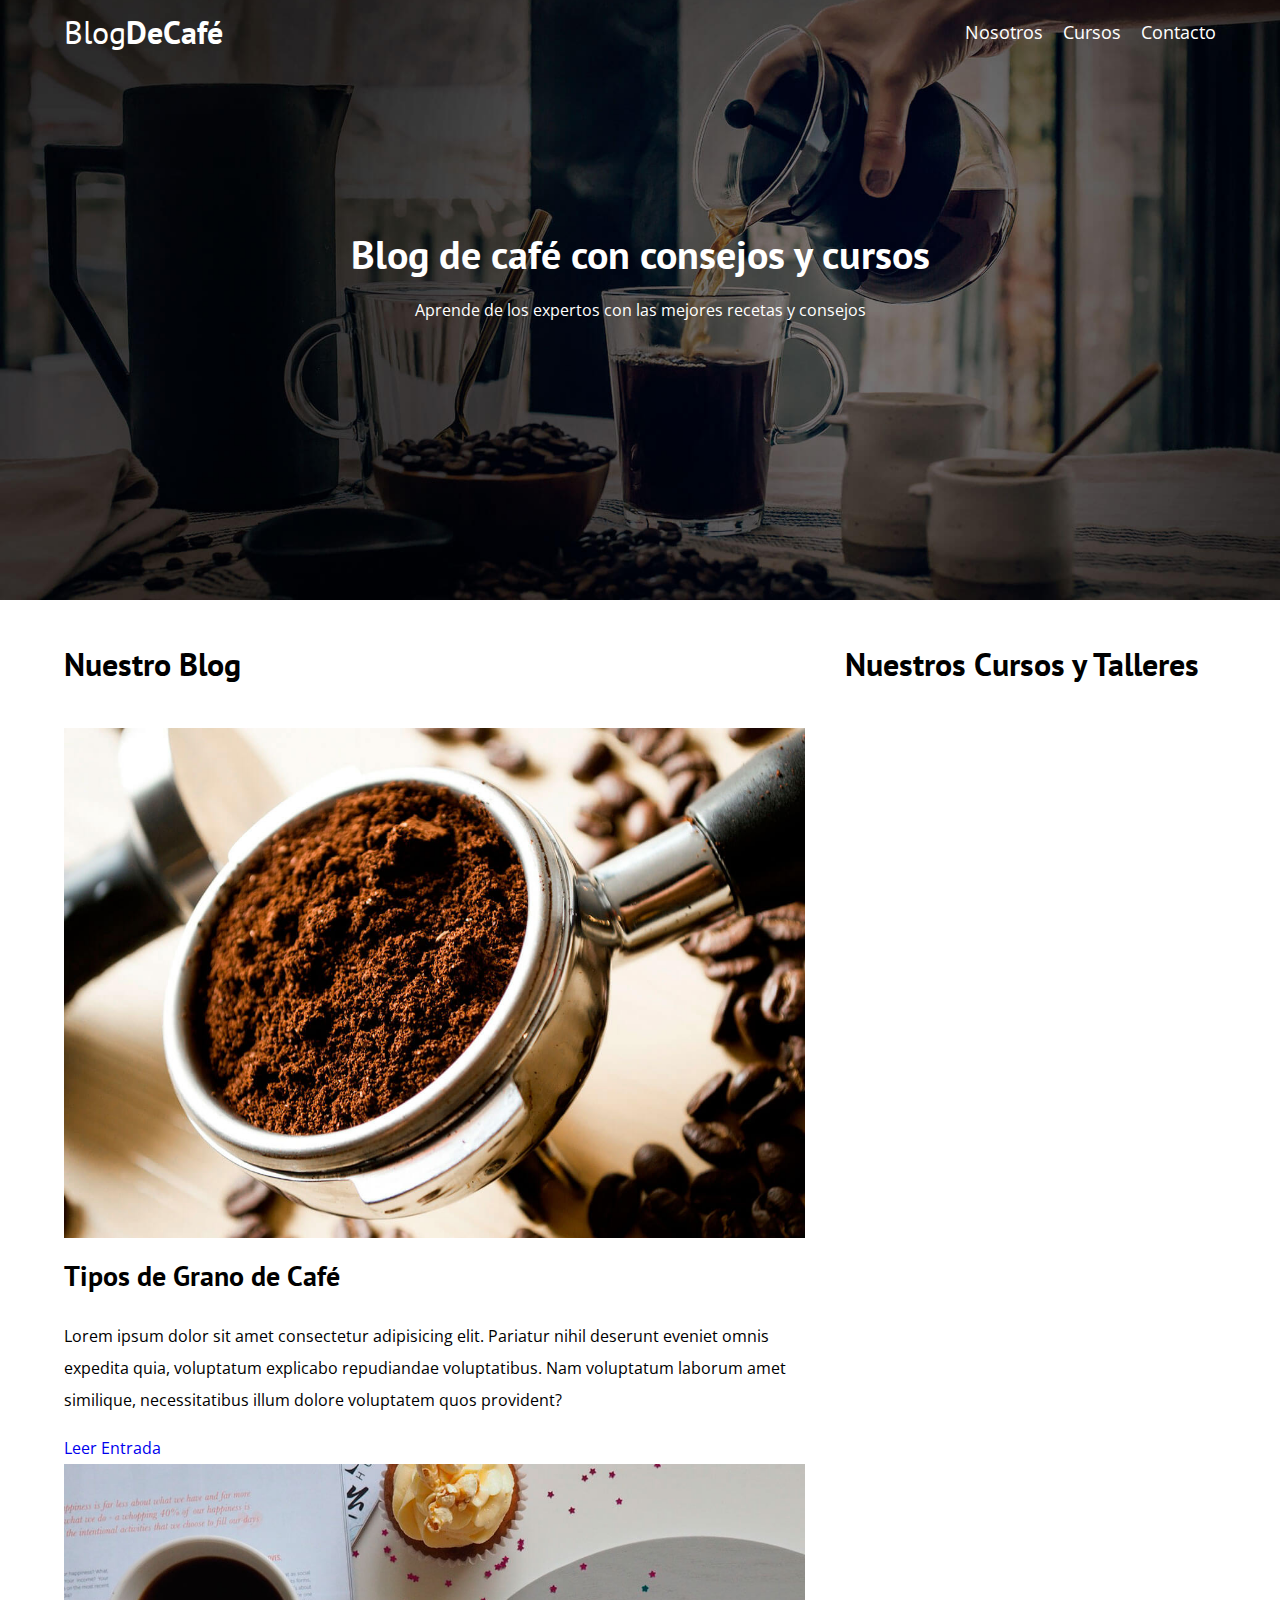
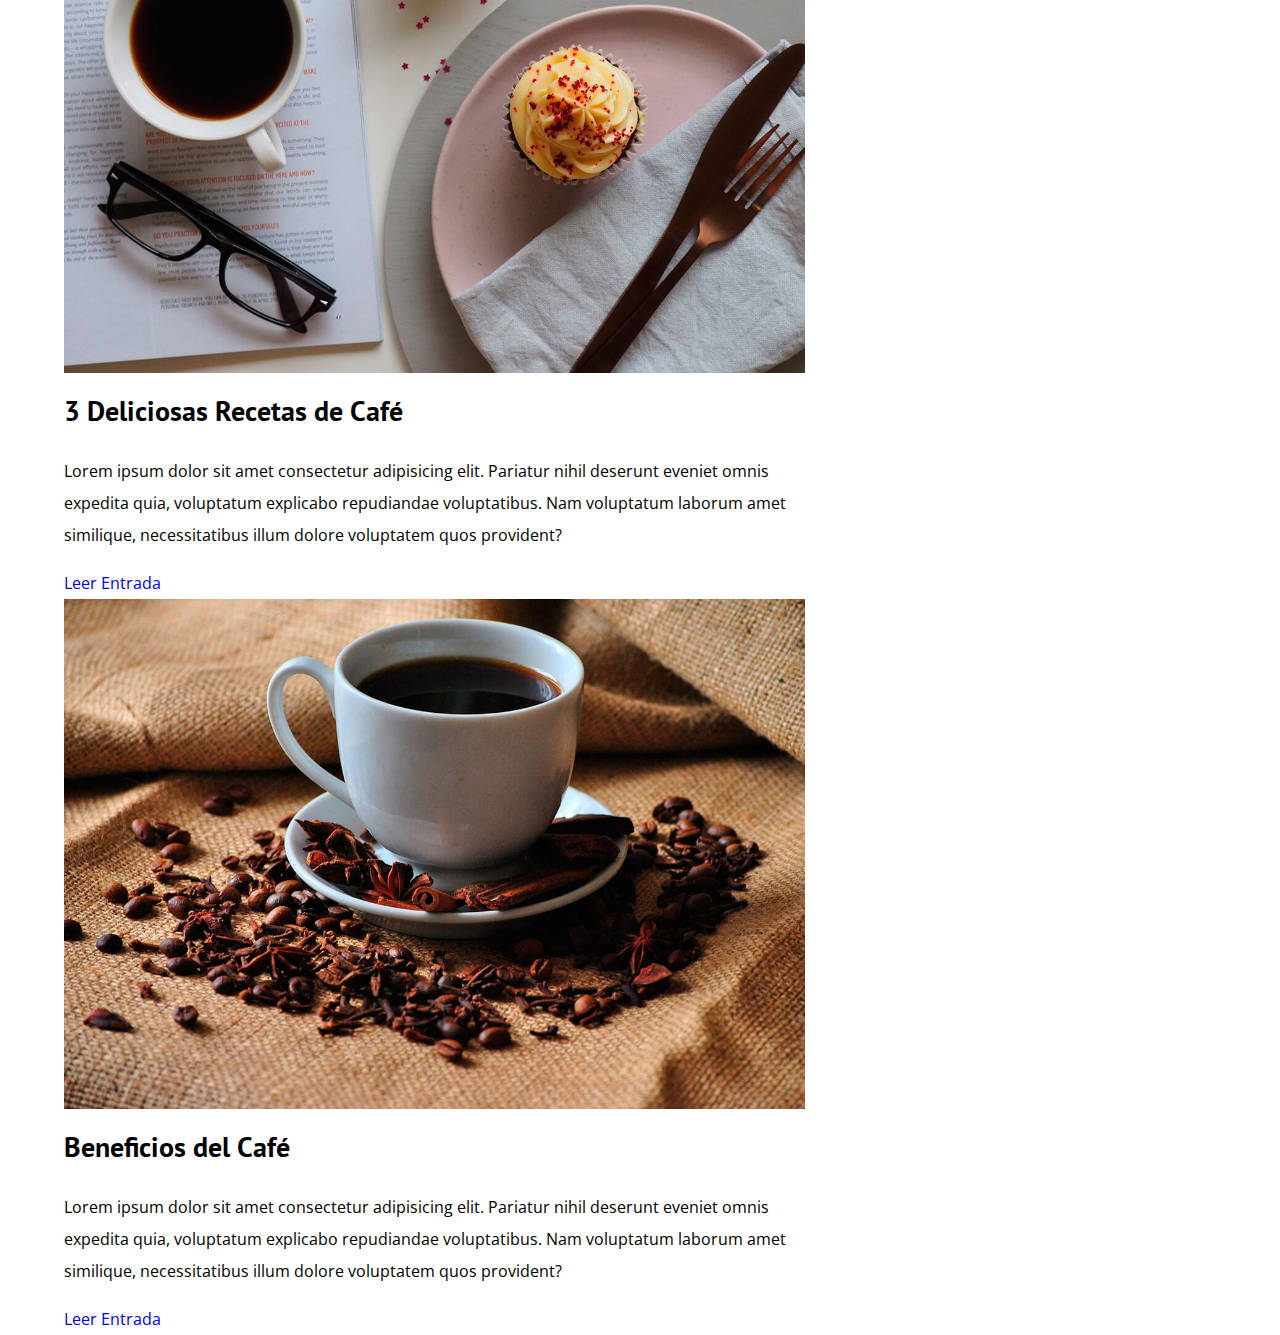
==== index.html @ dbc94410 "first commit" ====
<!DOCTYPE html>
<html lang="en">
<head>
    <meta charset="UTF-8">
    <meta http-equiv="X-UA-Compatible" content="IE=edge">
    <meta name="viewport" content="width=device-width, initial-scale=1.0">
    <title>It's Coffee Time!</title>
    <link rel="stylesheet" href="css/style.css">
    <link rel="preconnect" href="https://fonts.googleapis.com">
    <link rel="preconnect" href="https://fonts.gstatic.com" crossorigin>
    <link href="https://fonts.googleapis.com/css2?family=Open+Sans&family=PT+Sans:wght@400;700&display=swap" rel="stylesheet">
    <link rel="stylesheet" href="css/normalize.css">
</head>
<body>
    <header class="header">
        <div class="container">
            <div class="bar">
                <a href="index.html" class="logo">
                    <h1 class="logo__name no-margin center-text">Blog<span class="logo__bold">DeCafé</span></h1>
                </a>

                <nav class="navigation">
                    <a href="nosotros.html" class="navigation__link">Nosotros</a>
                    <a href="cursos.html" class="navigation__link">Cursos</a>
                    <a href="contacto.html" class="navigation__link">Contacto</a>
                </nav>
            </div>
        </div>
        <div class="header__text">
            <h2 class="no-margin">Blog de café con consejos y cursos</h2>
            <p class="no-margin">Aprende de los expertos con las mejores recetas y consejos</p>
        </div>
    </header>

    <div class="container main-content">
        <main class="blog">
            <h3>Nuestro Blog</h3>
            <article class="entry">
                <div class="entry__image">
                    <img src="./img/blog1.jpg" alt="image blog">
                </div>
                <div class="entry__content">
                    <h4 class="no-margin">Tipos de Grano de Café</h4>
                    <p>Lorem ipsum dolor sit amet consectetur adipisicing elit. Pariatur nihil deserunt eveniet omnis expedita quia, voluptatum explicabo repudiandae voluptatibus. Nam voluptatum laborum amet similique, necessitatibus illum dolore voluptatem quos provident?</p>
                    <a href="entrada.html" class="button primary--button">Leer Entrada</a>
                </div>
            </article>
            <article class="entry">
                <div class="entry__image">
                    <img src="./img/blog2.jpg" alt="image blog">
                </div>
                <div class="entry__content">
                    <h4 class="no-margin">3 Deliciosas Recetas de Café</h4>
                    <p>Lorem ipsum dolor sit amet consectetur adipisicing elit. Pariatur nihil deserunt eveniet omnis expedita quia, voluptatum explicabo repudiandae voluptatibus. Nam voluptatum laborum amet similique, necessitatibus illum dolore voluptatem quos provident?</p>
                    <a href="entrada.html" class="button primary--button">Leer Entrada</a>
                </div>
            </article>
            <article class="entry">
                <div class="entry__image">
                    <img src="./img/blog3.jpg" alt="image blog">
                </div>
                <div class="entry__content">
                    <h4 class="no-margin">Beneficios del Café</h4>
                    <p>Lorem ipsum dolor sit amet consectetur adipisicing elit. Pariatur nihil deserunt eveniet omnis expedita quia, voluptatum explicabo repudiandae voluptatibus. Nam voluptatum laborum amet similique, necessitatibus illum dolore voluptatem quos provident?</p>
                    <a href="entrada.html" class="button primary--button">Leer Entrada</a>
                </div>
            </article>
        </main>
        <aside class="sidebar">
            <h3>Nuestros Cursos y Talleres</h3>
        </aside>
    </div>
</body>
</html>
---- css/style.css ----
:root {
    --headingFont: 'PT Sans', sans-serif;
    --paragraphFont: 'Open Sans', sans-serif;
    
    --primary: #784D3C;
    --white: #FFFFFF;
    --black: #000000;
}

html {
    box-sizing: border-box;
    font-size: 62.5%; /* 1rem = 10px */
}

*, *:before, *:after {
    box-sizing: inherit;
}

body {
    font-family: var(--paragraphFont);
    font-size: 1.6rem;
    line-height: 2;
}

/* Globals */
.container {
    max-width: 120rem;
    width: 90%;
    margin: 0 auto;
}

a {
    text-decoration: none;
}

h1, h2, h3, h4 {
    font-family: var(--headingFont);
}

h1 {
    font-size: 4.8rem;
}

h2 {
    font-size: 4rem;
}

h3 {
    font-size: 3.2rem;
}

h4 {
    font-size: 2.8rem;
}

img {
    max-width: 100%;
}

/* Utilities */
.no-margin {
    margin: 0
}

.no-padding {
    padding: 0;
}

.center-text {
    text-align: center;
}

/* Header */
.header {
    background-image: url(../img/banner.jpg);
    height: 60rem;
    background-size: cover; /* Cover the container with the image */
    background-repeat: no-repeat; /* Don't repeat image */
    background-position: center center; /* Align x,y dimensions */
}

.header__text {
    text-align: center;
    color: var(--white);
    margin-top: 5rem;
}

@media (min-width: 768px) {
    .header__text {
        margin-top: 15rem;
    }
}

@media (min-width: 768px) {
    .bar {
        display: flex;
        justify-content: space-between;
        align-items: center;
    }
}

.logo {
    color: var(--white);
}

.logo__name {
    font-weight: 400;
}

.logo__bold {
    font-weight: 700;
}

@media (min-width: 768px) {
    .navigation {
        display: flex;
        gap: 2rem;
    }
}

.navigation__link {
    display: block;
    text-align: center;
    font-size: 1.8rem;
    color: var(--white);
}

/* Main content */
@media (min-width: 768px) {
    .main-content {
        display: grid;
        grid-template-columns: 2fr 1fr;
        column-gap: 4rem;
    }
}
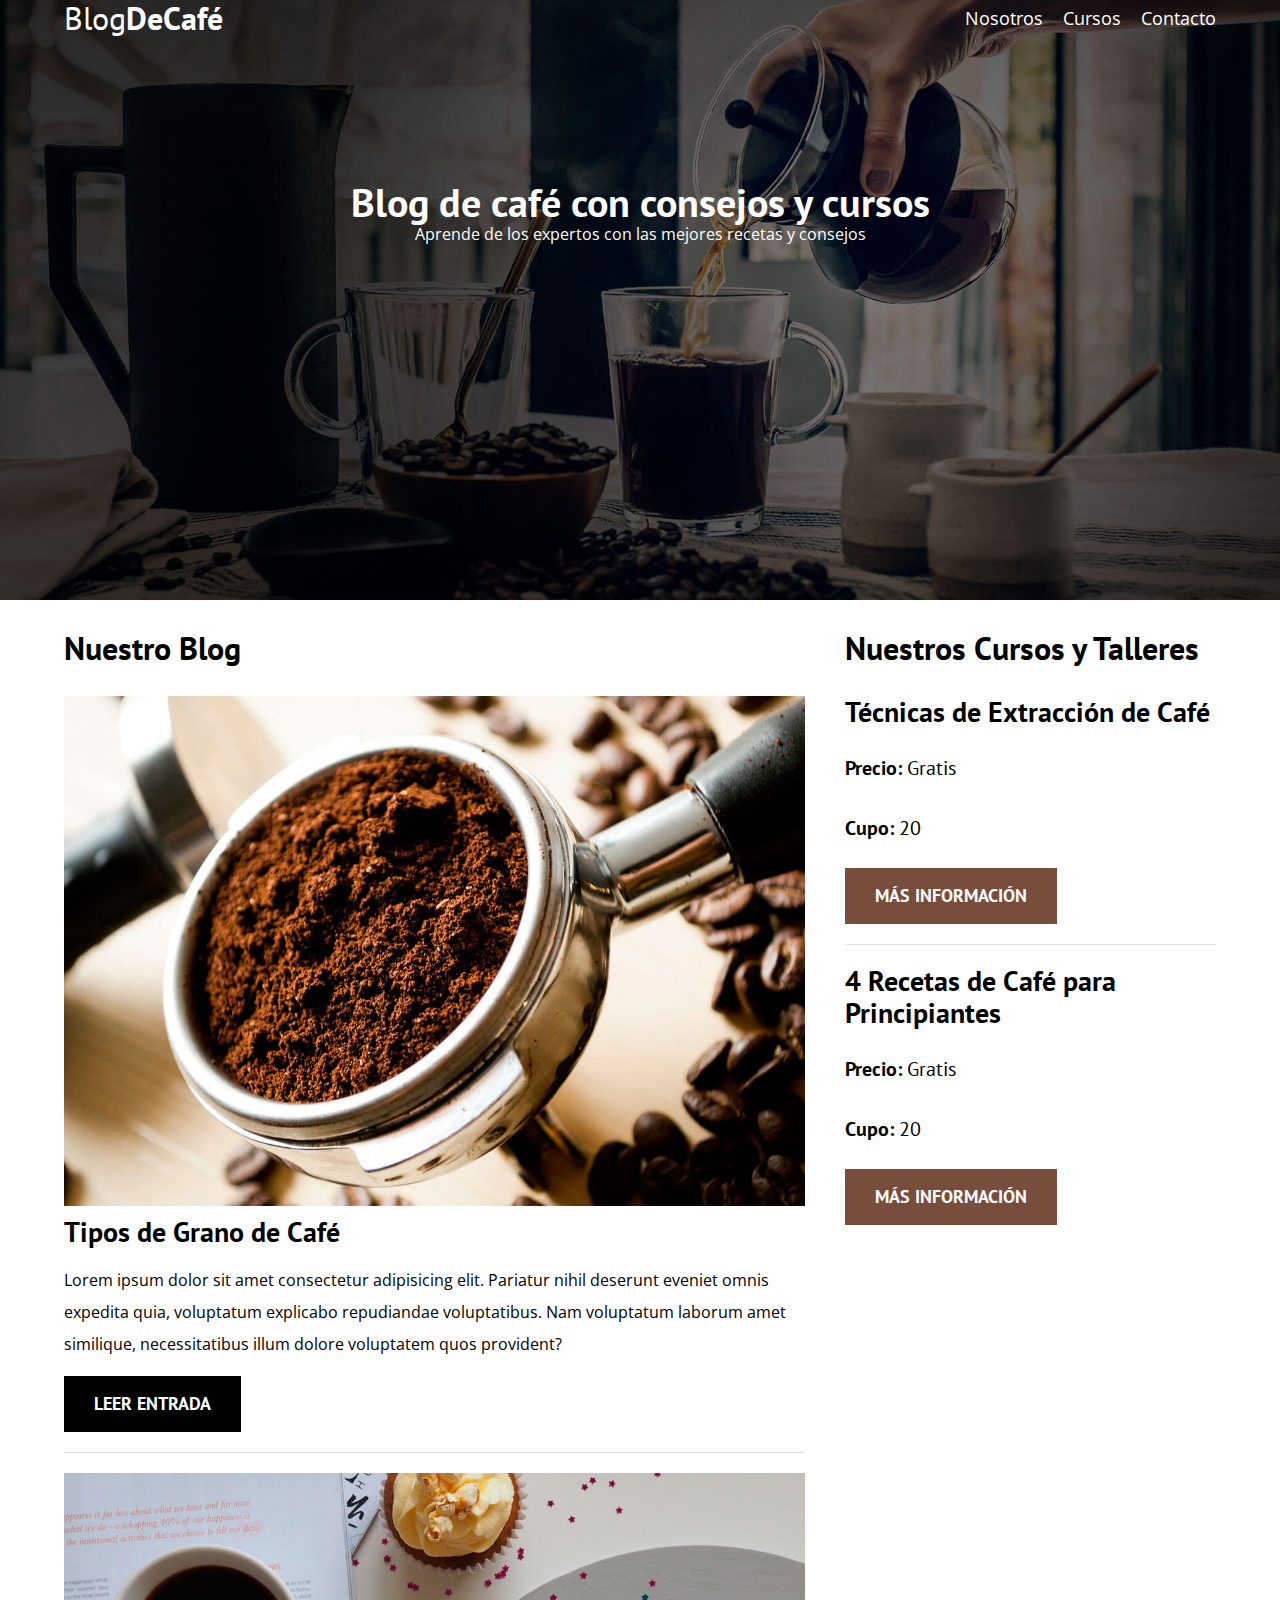
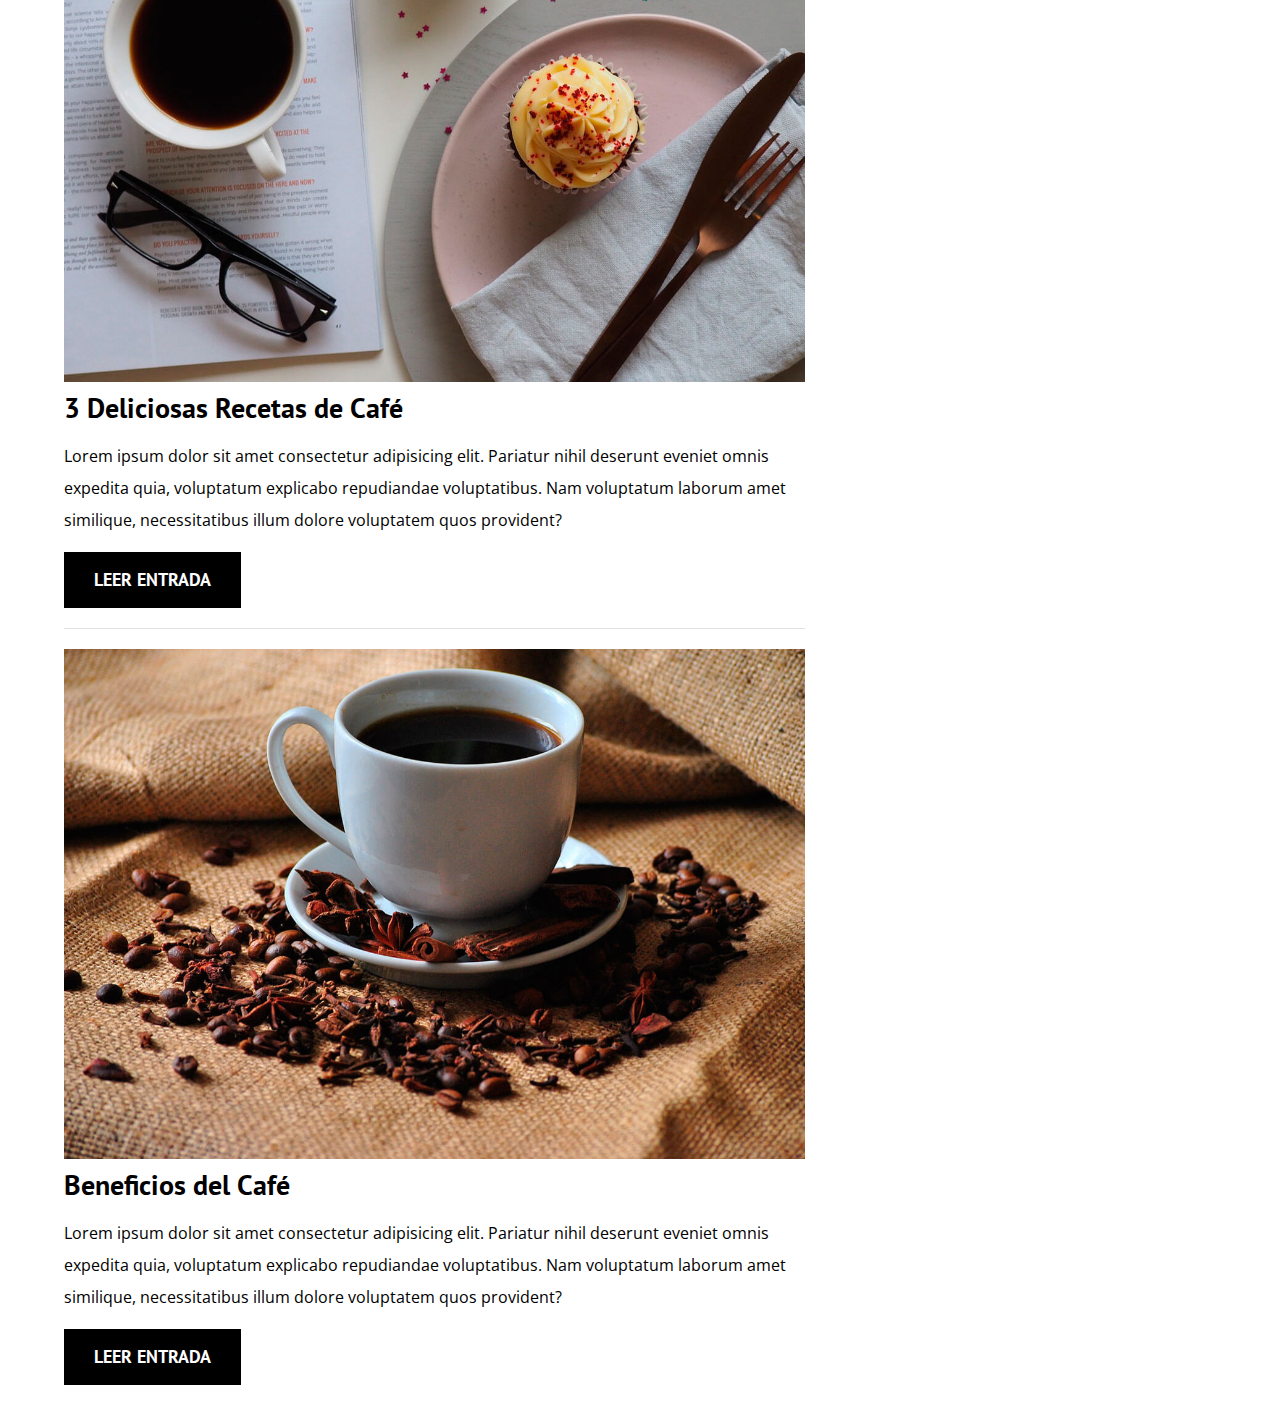
==== commit cfe31903: "Se agregó el sidebar" ====
--- a/index.html
+++ b/index.html
@@ -68,6 +68,21 @@
         </main>
         <aside class="sidebar">
             <h3>Nuestros Cursos y Talleres</h3>
+
+            <ul class="courses no-padding">
+                <li class="course-widget">
+                    <h4 class="no-margin">Técnicas de Extracción de Café</h4>
+                    <p class="course-widget__label">Precio: <span class="course-widget__info">Gratis</span></p>
+                    <p class="course-widget__label">Cupo: <span class="course-widget__info">20</span></p>
+                    <a href="entrada.html" class="button secondary--button">Más Información</a>
+                </li>
+                <li class="course-widget">
+                    <h4 class="no-margin">4 Recetas de Café para Principiantes</h4>
+                    <p class="course-widget__label">Precio: <span class="course-widget__info">Gratis</span></p>
+                    <p class="course-widget__label">Cupo: <span class="course-widget__info">20</span></p>
+                    <a href="entrada.html" class="button secondary--button">Más Información</a>
+                </li>
+            </ul>
         </aside>
     </div>
 </body>
--- a/css/style.css
+++ b/css/style.css
@@ -3,6 +3,7 @@
     --paragraphFont: 'Open Sans', sans-serif;
     
     --primary: #784D3C;
+    --gray: #e1e1e1;
     --white: #FFFFFF;
     --black: #000000;
 }
@@ -35,6 +36,7 @@
 
 h1, h2, h3, h4 {
     font-family: var(--headingFont);
+    line-height: 3.2rem;
 }
 
 h1 {
@@ -132,4 +134,68 @@
         grid-template-columns: 2fr 1fr;
         column-gap: 4rem;
     }
+}
+
+.entry {
+    border-bottom: 1px solid var(--gray);
+    margin-bottom: 2rem;
+}
+
+.entry:last-of-type {
+    border: none;
+    margin-bottom: 0;
+}
+
+.button {
+    display: block;
+    font-family: var(--headingFont);
+    color: var(--white);
+    text-align: center;
+    padding: 1rem 3rem;
+    font-size: 1.8rem;
+    text-transform: uppercase;
+    font-weight: 700;
+    margin-bottom: 2rem;
+}
+
+@media (min-width: 768px) {
+    .button {
+        display: inline-block;
+    }
+}
+
+.primary--button {
+    background-color: var(--black);
+}
+
+.secondary--button {
+    background-color: var(--primary);
+}
+
+.courses {
+    list-style: none;
+}
+
+.course-widget {
+    border-bottom: 1px solid var(--gray);
+    margin-bottom: 2rem;
+}
+
+.course-widget:last-of-type {
+    border: none;
+    margin-bottom: 0;
+}
+
+.course-widget__label {
+    font-family: var(--headingFont);
+    font-weight: bold;
+}
+
+.course-widget__info {
+    font-weight: normal;
+}
+
+.course-widget__label,
+.course-widget__info {
+    font-size: 2rem;
 }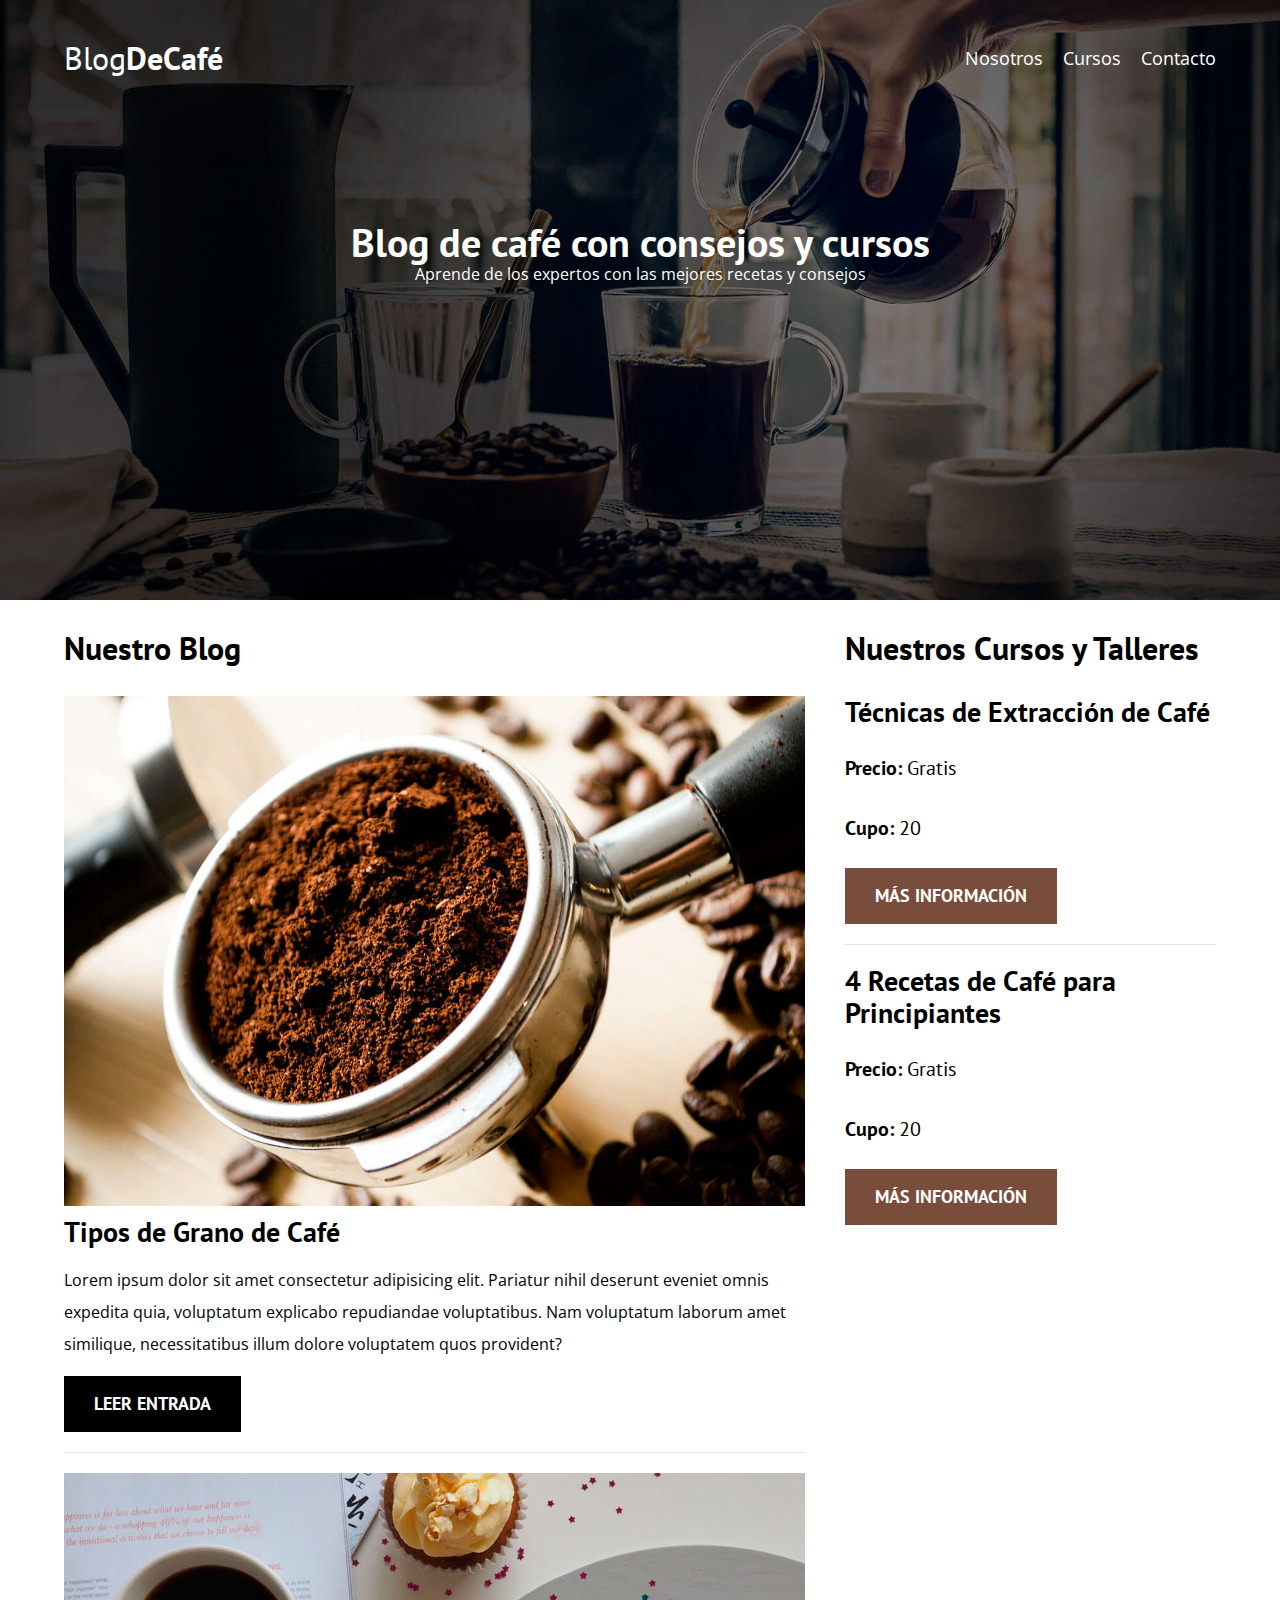
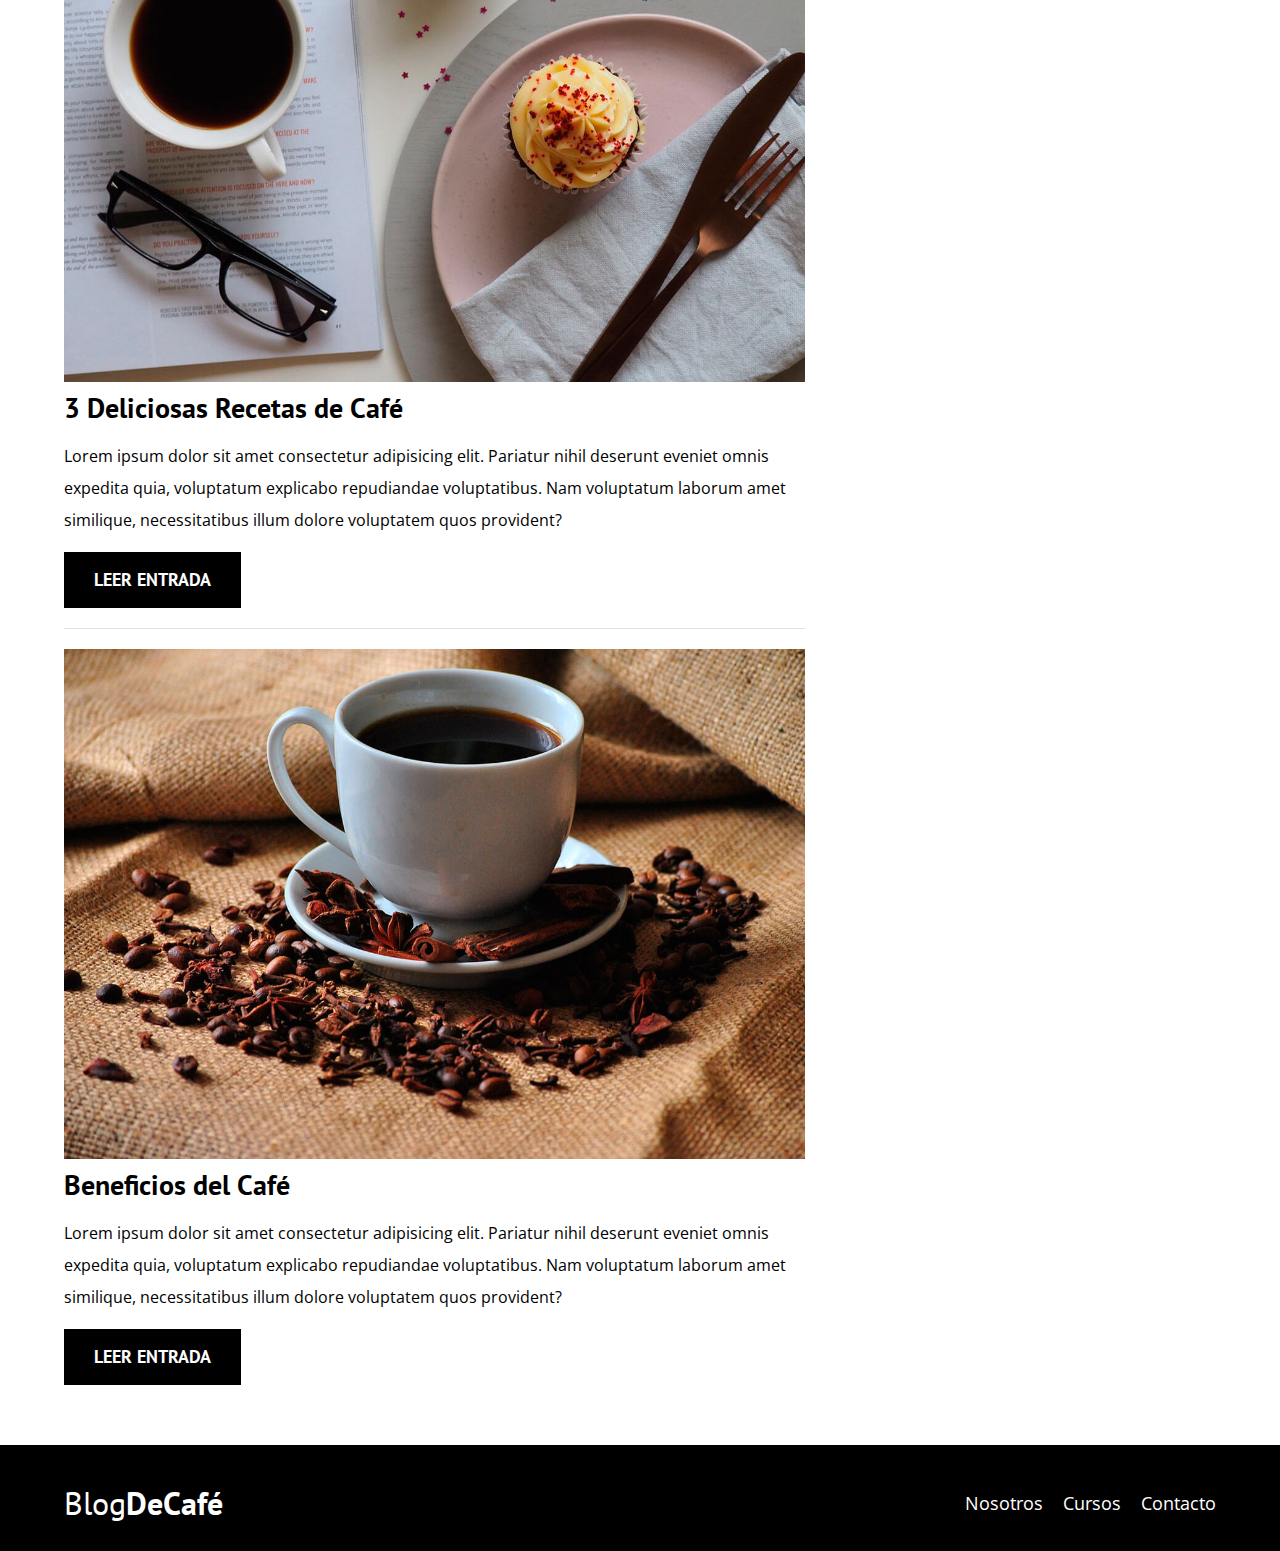
==== commit 217fe949: "Se terminó la página principal con el footer" ====
--- a/index.html
+++ b/index.html
@@ -85,5 +85,21 @@
             </ul>
         </aside>
     </div>
+
+    <footer class="footer">
+        <div class="container">
+            <div class="bar">
+                <a href="index.html" class="logo">
+                    <h1 class="logo__name no-margin center-text">Blog<span class="logo__bold">DeCafé</span></h1>
+                </a>
+
+                <nav class="navigation">
+                    <a href="nosotros.html" class="navigation__link">Nosotros</a>
+                    <a href="cursos.html" class="navigation__link">Cursos</a>
+                    <a href="contacto.html" class="navigation__link">Contacto</a>
+                </nav>
+            </div>
+        </div>
+    </footer>
 </body>
 </html>--- a/css/style.css
+++ b/css/style.css
@@ -25,8 +25,7 @@
 
 /* Globals */
 .container {
-    max-width: 120rem;
-    width: 90%;
+    width: min(90%, 120rem);
     margin: 0 auto;
 }
 
@@ -93,6 +92,10 @@
     }
 }
 
+.bar {
+    padding-top: 4rem;
+}
+
 @media (min-width: 768px) {
     .bar {
         display: flex;
@@ -172,6 +175,7 @@
     background-color: var(--primary);
 }
 
+/* Sidebar */
 .courses {
     list-style: none;
 }
@@ -198,4 +202,11 @@
 .course-widget__label,
 .course-widget__info {
     font-size: 2rem;
+}
+
+/* Footer */
+.footer {
+    background-color: var(--black);
+    padding-bottom: 3rem;
+    margin-top: 4rem;
 }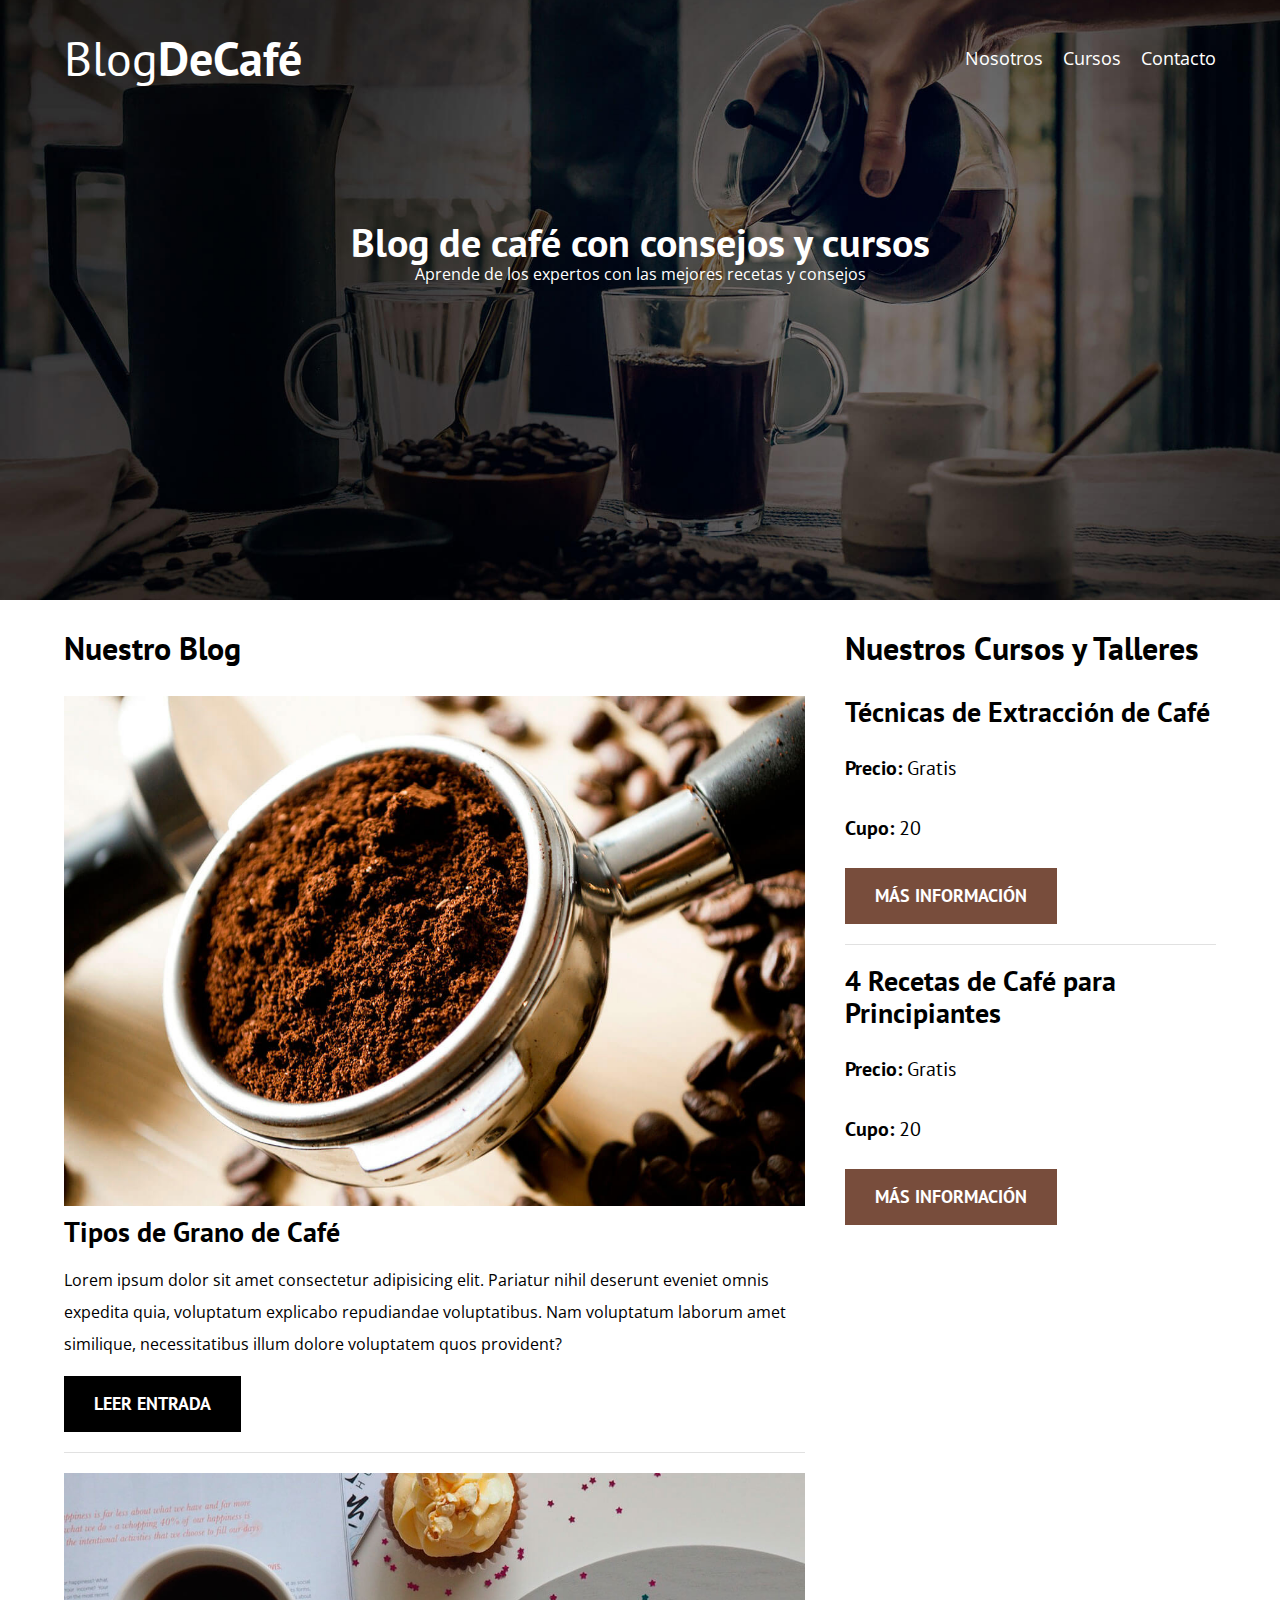
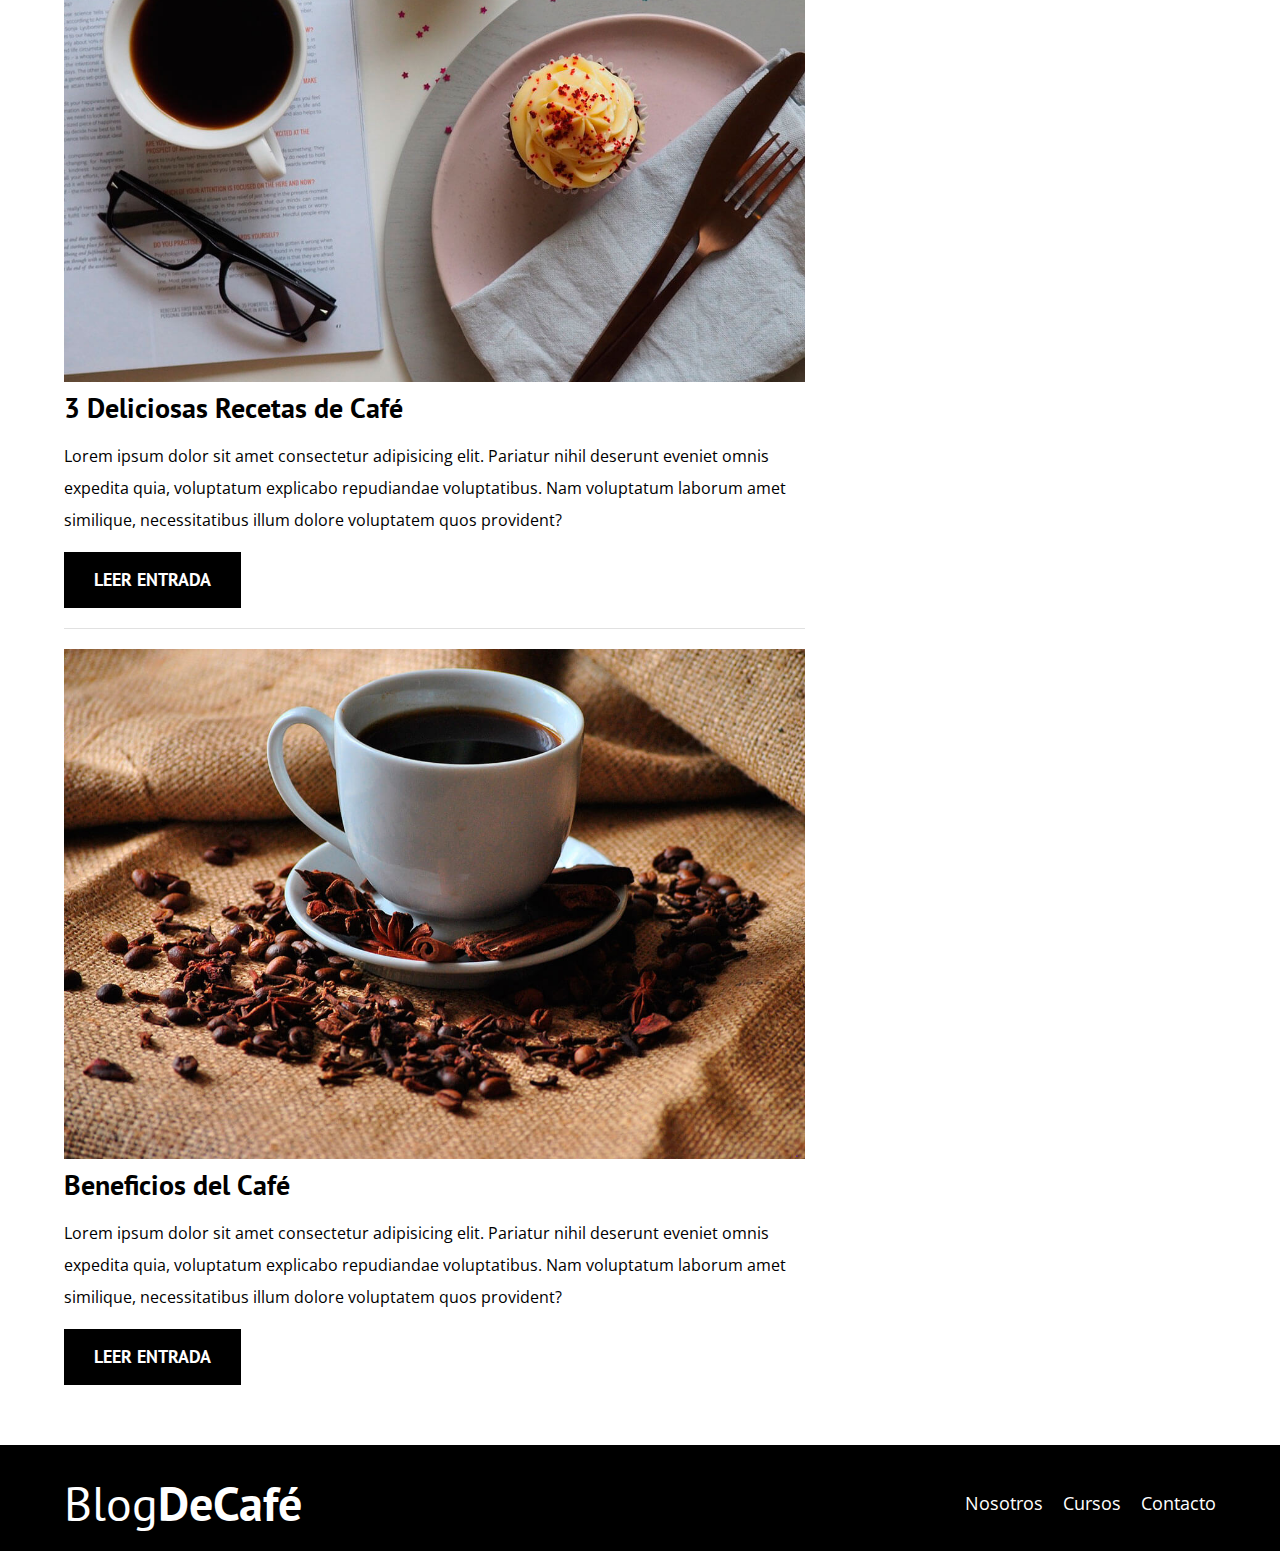
==== commit cd02c4ab: "Se terminaron las páginas y se mejoró el performance con preload y lazy loading" ====
--- a/index.html
+++ b/index.html
@@ -5,11 +5,17 @@
     <meta http-equiv="X-UA-Compatible" content="IE=edge">
     <meta name="viewport" content="width=device-width, initial-scale=1.0">
     <title>It's Coffee Time!</title>
-    <link rel="stylesheet" href="css/style.css">
     <link rel="preconnect" href="https://fonts.googleapis.com">
     <link rel="preconnect" href="https://fonts.gstatic.com" crossorigin>
+    
+    <!-- Preload -->
+    <link rel="preload" href="./css/normalize.css" as="style">
+    <link rel="stylesheet" href="./css/normalize.css">
+    <link rel="preload" href="https://fonts.googleapis.com/css2?family=Open+Sans&family=PT+Sans:wght@400;700&display=swap" crossorigin="crossorigin" as="font">
     <link href="https://fonts.googleapis.com/css2?family=Open+Sans&family=PT+Sans:wght@400;700&display=swap" rel="stylesheet">
-    <link rel="stylesheet" href="css/normalize.css">
+    <link rel="preload" href="./css/style.css" as="style">
+    <link rel="stylesheet" href="./css/style.css">
+    <link rel="preload" href="./img/blog1.jpg" as="image">
 </head>
 <body>
     <header class="header">
@@ -37,7 +43,7 @@
             <h3>Nuestro Blog</h3>
             <article class="entry">
                 <div class="entry__image">
-                    <img src="./img/blog1.jpg" alt="image blog">
+                    <img loading="lazy" src="./img/blog1.jpg" alt="image blog">
                 </div>
                 <div class="entry__content">
                     <h4 class="no-margin">Tipos de Grano de Café</h4>
@@ -47,7 +53,7 @@
             </article>
             <article class="entry">
                 <div class="entry__image">
-                    <img src="./img/blog2.jpg" alt="image blog">
+                    <img loading="lazy" src="./img/blog2.jpg" alt="image blog">
                 </div>
                 <div class="entry__content">
                     <h4 class="no-margin">3 Deliciosas Recetas de Café</h4>
@@ -57,7 +63,7 @@
             </article>
             <article class="entry">
                 <div class="entry__image">
-                    <img src="./img/blog3.jpg" alt="image blog">
+                    <img loading="lazy" src="./img/blog3.jpg" alt="image blog">
                 </div>
                 <div class="entry__content">
                     <h4 class="no-margin">Beneficios del Café</h4>
--- a/css/style.css
+++ b/css/style.css
@@ -159,12 +159,17 @@
     text-transform: uppercase;
     font-weight: 700;
     margin-bottom: 2rem;
+    border: none;
 }
 
 @media (min-width: 768px) {
     .button {
         display: inline-block;
     }
+}
+
+.button:hover {
+    cursor: pointer;
 }
 
 .primary--button {
@@ -209,4 +214,80 @@
     background-color: var(--black);
     padding-bottom: 3rem;
     margin-top: 4rem;
+}
+
+/* About us */
+@media (min-width: 768px) {    
+    .about-us {
+        display: grid;
+        grid-template-columns: repeat(2, 1fr);
+        column-gap: 2rem;
+    }
+}
+
+/* Courses */
+.course {
+    padding: 3rem 0;
+    border-bottom: 1px solid var(--gray);
+}
+
+@media (min-width: 768px) {
+    .course {
+        display: grid;
+        grid-template-columns: 1fr 2fr;
+        column-gap: 2rem;
+    }
+}
+
+.course:last-of-type {
+    border: none;
+}
+
+.course__label {
+    font-family: var(--headingFont);
+    font-weight: bold;
+}
+
+.course__info {
+    font-weight: normal;
+}
+
+.course__label,
+.course__info {
+    font-size: 2rem;
+}
+
+/* Contact */
+.contact-bg {
+    background-image: url(../img/contacto.jpg);
+    height: 40rem;
+    background-size: cover;
+    background-repeat: no-repeat;
+}
+
+.form {
+    background-color: var(--white);
+    margin: -5rem auto 0 auto;
+    width: 95%;
+    padding: 5rem;
+}
+
+.field {
+    display: flex;
+    margin-bottom: 2rem;
+    gap: 2rem;
+}
+
+.field__label {
+    flex: 0 0 9rem;
+    text-align: right;
+}
+
+.field__input {
+    flex: 1;
+    border: 1px solid var(--gray);
+}
+
+.field__input--text-area {
+    height: 20rem;
 }--- a/css/style.css
+++ b/css/style.css
@@ -159,12 +159,17 @@
     text-transform: uppercase;
     font-weight: 700;
     margin-bottom: 2rem;
+    border: none;
 }
 
 @media (min-width: 768px) {
     .button {
         display: inline-block;
     }
+}
+
+.button:hover {
+    cursor: pointer;
 }
 
 .primary--button {
@@ -209,4 +214,80 @@
     background-color: var(--black);
     padding-bottom: 3rem;
     margin-top: 4rem;
+}
+
+/* About us */
+@media (min-width: 768px) {    
+    .about-us {
+        display: grid;
+        grid-template-columns: repeat(2, 1fr);
+        column-gap: 2rem;
+    }
+}
+
+/* Courses */
+.course {
+    padding: 3rem 0;
+    border-bottom: 1px solid var(--gray);
+}
+
+@media (min-width: 768px) {
+    .course {
+        display: grid;
+        grid-template-columns: 1fr 2fr;
+        column-gap: 2rem;
+    }
+}
+
+.course:last-of-type {
+    border: none;
+}
+
+.course__label {
+    font-family: var(--headingFont);
+    font-weight: bold;
+}
+
+.course__info {
+    font-weight: normal;
+}
+
+.course__label,
+.course__info {
+    font-size: 2rem;
+}
+
+/* Contact */
+.contact-bg {
+    background-image: url(../img/contacto.jpg);
+    height: 40rem;
+    background-size: cover;
+    background-repeat: no-repeat;
+}
+
+.form {
+    background-color: var(--white);
+    margin: -5rem auto 0 auto;
+    width: 95%;
+    padding: 5rem;
+}
+
+.field {
+    display: flex;
+    margin-bottom: 2rem;
+    gap: 2rem;
+}
+
+.field__label {
+    flex: 0 0 9rem;
+    text-align: right;
+}
+
+.field__input {
+    flex: 1;
+    border: 1px solid var(--gray);
+}
+
+.field__input--text-area {
+    height: 20rem;
 }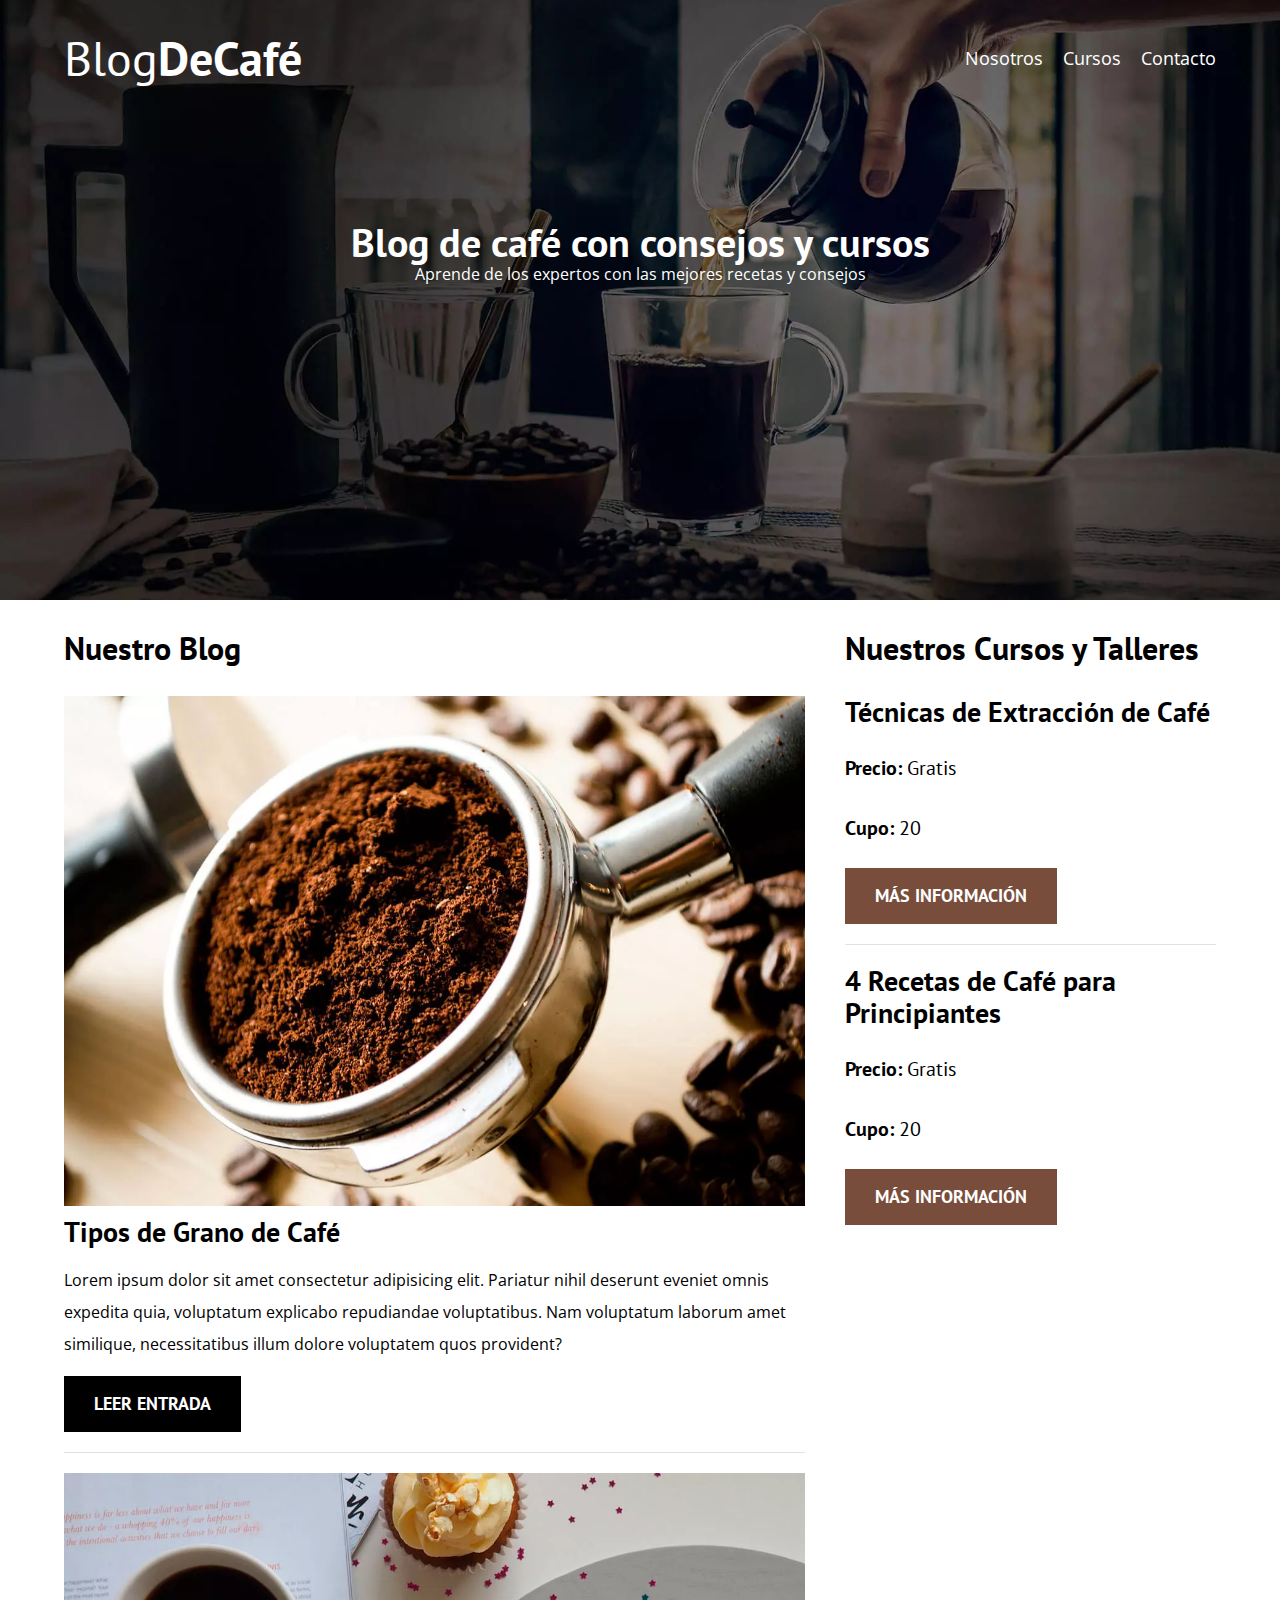
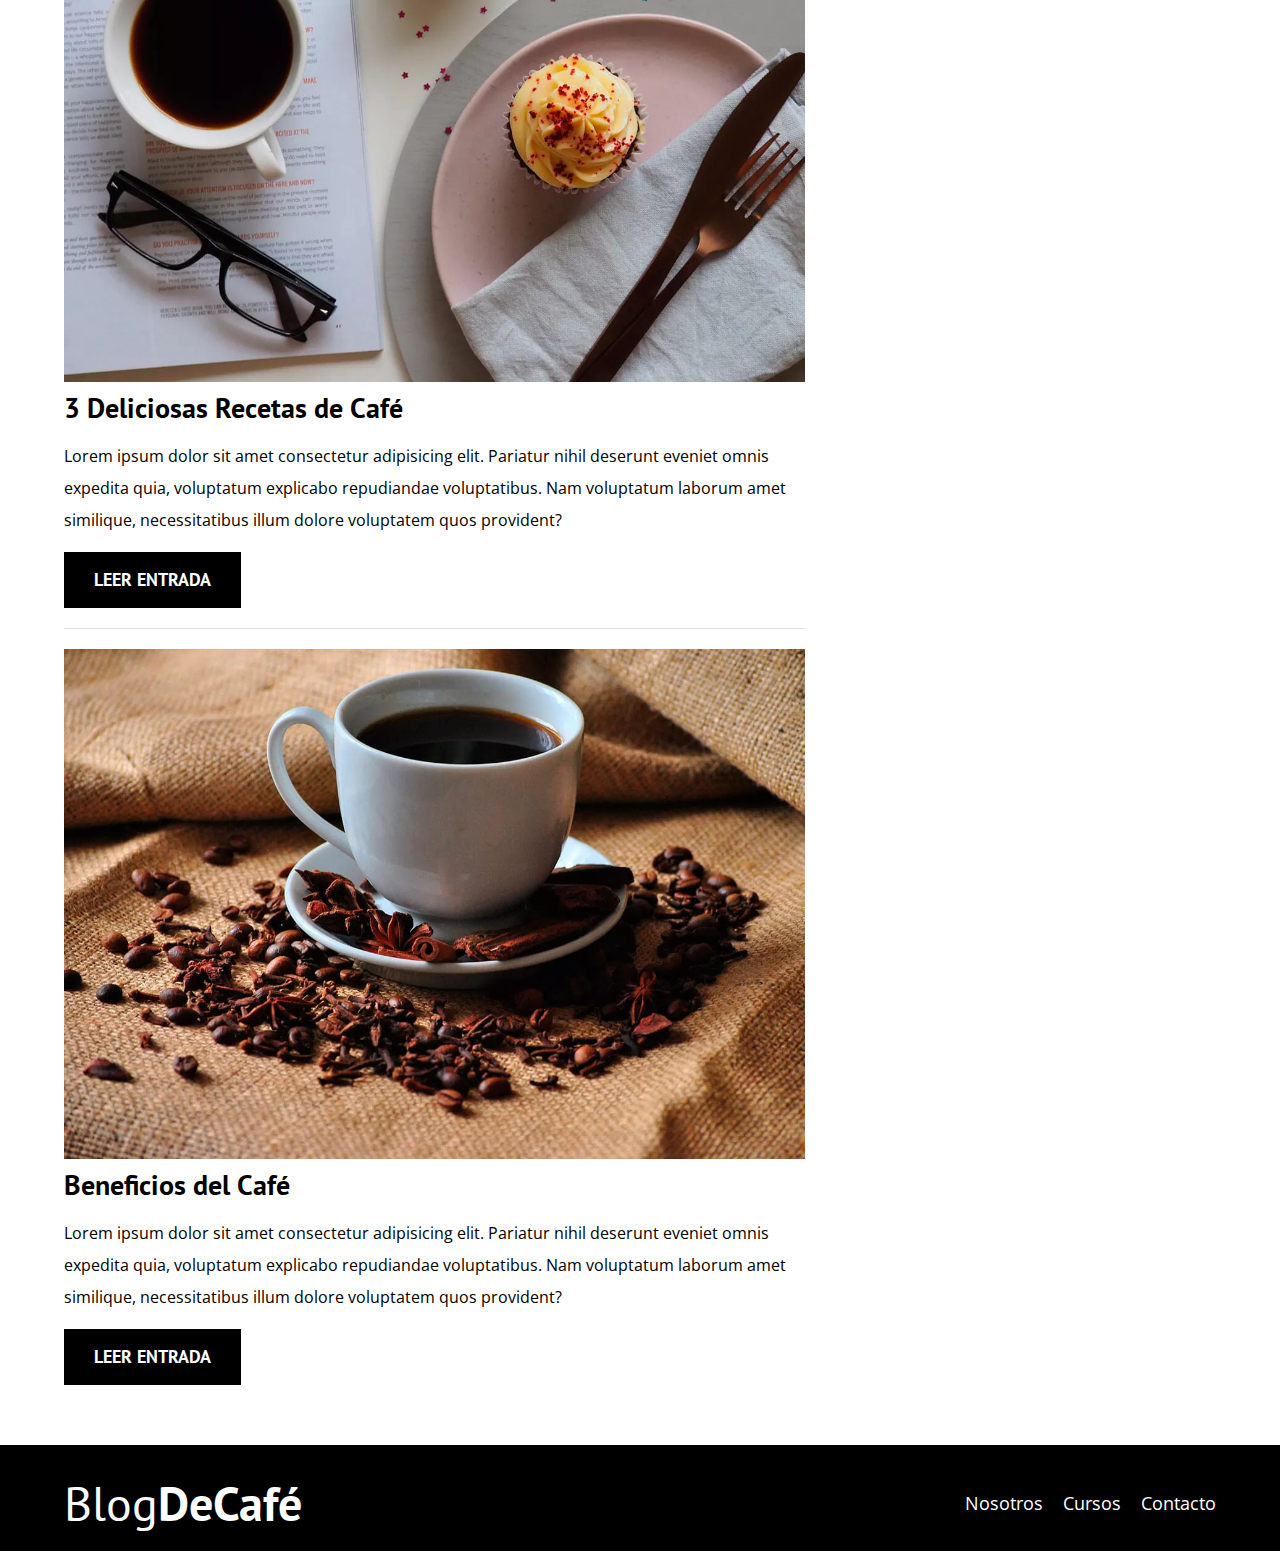
==== commit ed06f112: "Se terminó el sitio web" ====
--- a/index.html
+++ b/index.html
@@ -7,7 +7,10 @@
     <title>It's Coffee Time!</title>
     <link rel="preconnect" href="https://fonts.googleapis.com">
     <link rel="preconnect" href="https://fonts.gstatic.com" crossorigin>
-    
+
+    <!-- Prefetch -->
+    <link rel="prefetch" href="nosotros.html" as="document">
+
     <!-- Preload -->
     <link rel="preload" href="./css/normalize.css" as="style">
     <link rel="stylesheet" href="./css/normalize.css">
@@ -15,7 +18,6 @@
     <link href="https://fonts.googleapis.com/css2?family=Open+Sans&family=PT+Sans:wght@400;700&display=swap" rel="stylesheet">
     <link rel="preload" href="./css/style.css" as="style">
     <link rel="stylesheet" href="./css/style.css">
-    <link rel="preload" href="./img/blog1.jpg" as="image">
 </head>
 <body>
     <header class="header">
@@ -41,9 +43,13 @@
     <div class="container main-content">
         <main class="blog">
             <h3>Nuestro Blog</h3>
+            
             <article class="entry">
                 <div class="entry__image">
-                    <img loading="lazy" src="./img/blog1.jpg" alt="image blog">
+                    <picture>
+                        <source loading="lazy" srcset="./img/blog1.webp" type="image/webp">
+                        <img loading="lazy" src="./img/blog1.jpg" alt="image blog">
+                    </picture>
                 </div>
                 <div class="entry__content">
                     <h4 class="no-margin">Tipos de Grano de Café</h4>
@@ -51,9 +57,13 @@
                     <a href="entrada.html" class="button primary--button">Leer Entrada</a>
                 </div>
             </article>
+
             <article class="entry">
                 <div class="entry__image">
-                    <img loading="lazy" src="./img/blog2.jpg" alt="image blog">
+                    <picture>
+                        <source loading="lazy" srcset="./img/blog2.webp" type="image/webp">
+                        <img loading="lazy" src="./img/blog2.jpg" alt="image blog">
+                    </picture>
                 </div>
                 <div class="entry__content">
                     <h4 class="no-margin">3 Deliciosas Recetas de Café</h4>
@@ -61,9 +71,13 @@
                     <a href="entrada.html" class="button primary--button">Leer Entrada</a>
                 </div>
             </article>
+
             <article class="entry">
                 <div class="entry__image">
-                    <img loading="lazy" src="./img/blog3.jpg" alt="image blog">
+                    <picture>
+                        <source loading="lazy" srcset="./img/blog3.webp" type="image/webp">
+                        <img loading="lazy" src="./img/blog3.jpg" alt="image blog">
+                    </picture>
                 </div>
                 <div class="entry__content">
                     <h4 class="no-margin">Beneficios del Café</h4>
@@ -72,6 +86,7 @@
                 </div>
             </article>
         </main>
+
         <aside class="sidebar">
             <h3>Nuestros Cursos y Talleres</h3>
 
@@ -107,5 +122,6 @@
             </div>
         </div>
     </footer>
+    <script src="./js/modernizr.js"></script>
 </body>
 </html>--- a/css/style.css
+++ b/css/style.css
@@ -72,8 +72,14 @@
 }
 
 /* Header */
+.webp .header {
+    background-image: url(../img/banner.webp);
+}
+
+.no-webp .header {
+    background-image: url(../img/banner.jpg);
+}
 .header {
-    background-image: url(../img/banner.jpg);
     height: 60rem;
     background-size: cover; /* Cover the container with the image */
     background-repeat: no-repeat; /* Don't repeat image */
--- a/css/style.css
+++ b/css/style.css
@@ -72,8 +72,14 @@
 }
 
 /* Header */
+.webp .header {
+    background-image: url(../img/banner.webp);
+}
+
+.no-webp .header {
+    background-image: url(../img/banner.jpg);
+}
 .header {
-    background-image: url(../img/banner.jpg);
     height: 60rem;
     background-size: cover; /* Cover the container with the image */
     background-repeat: no-repeat; /* Don't repeat image */
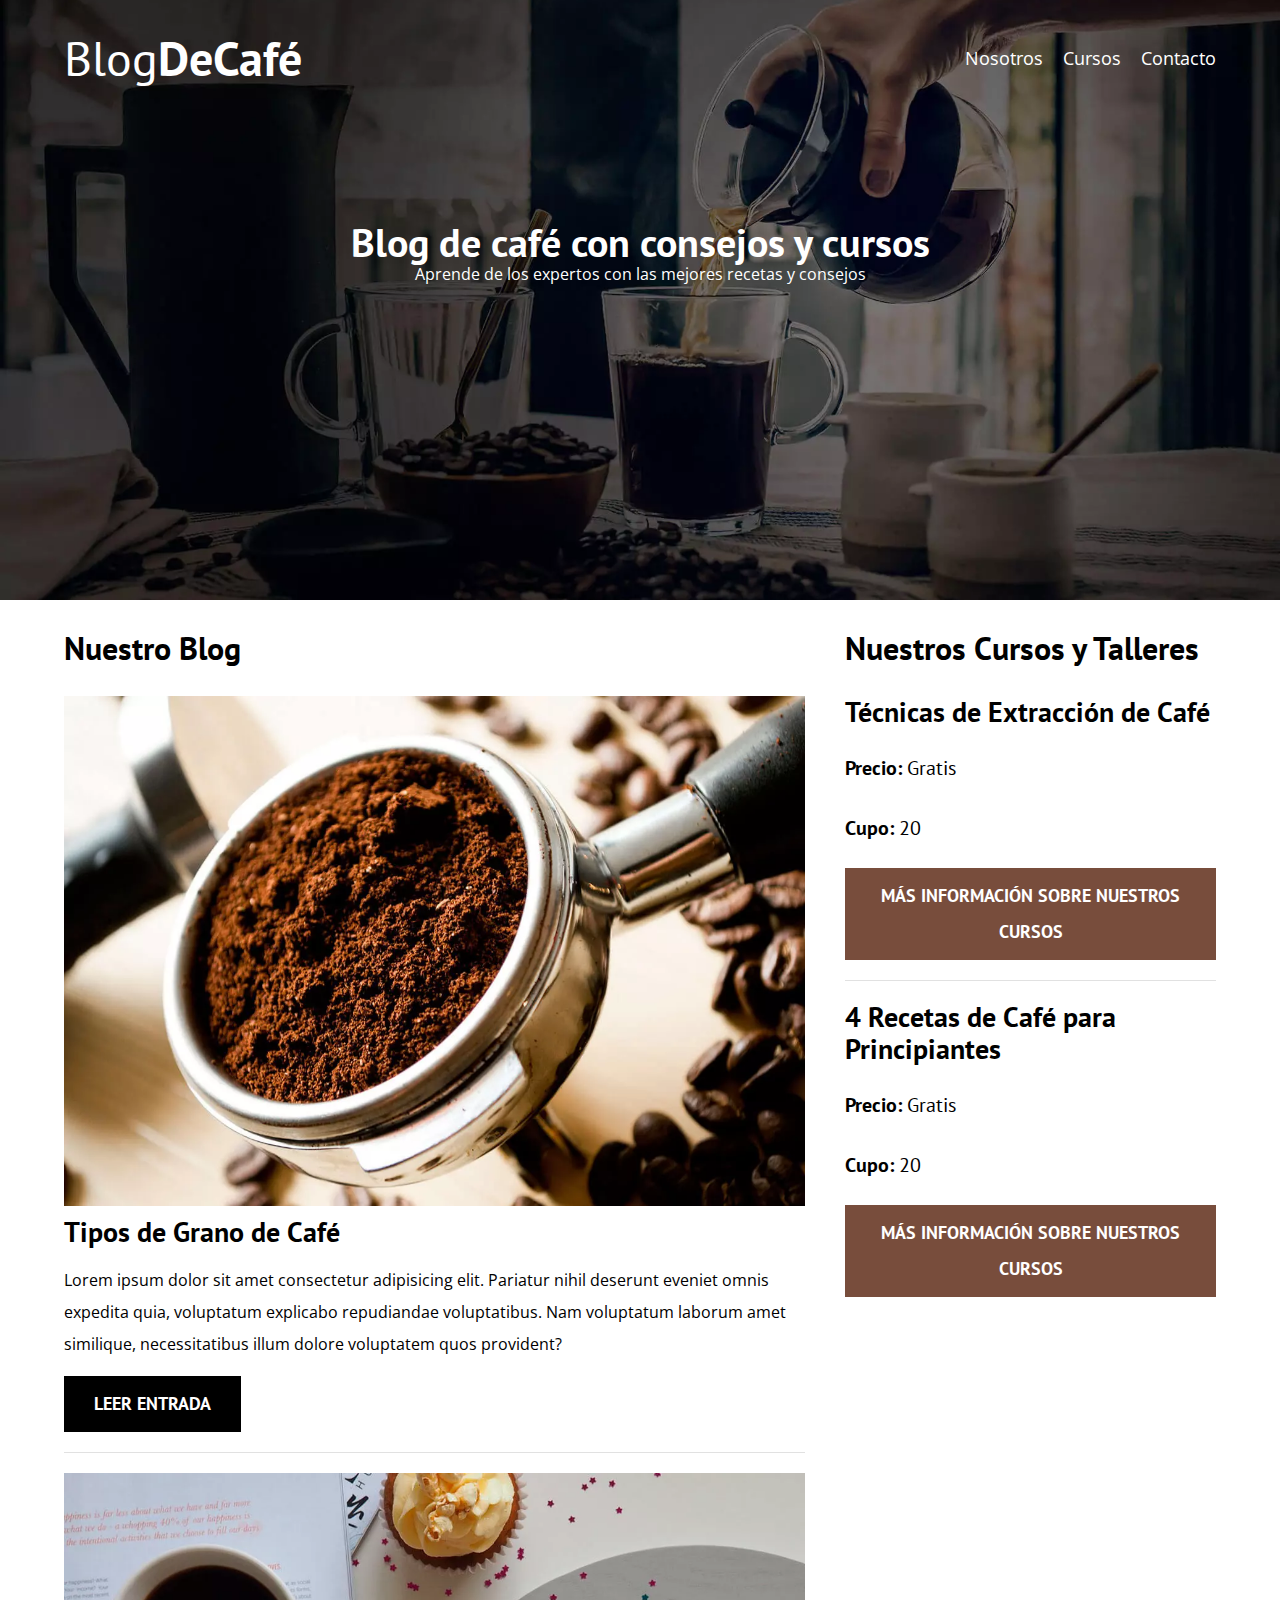
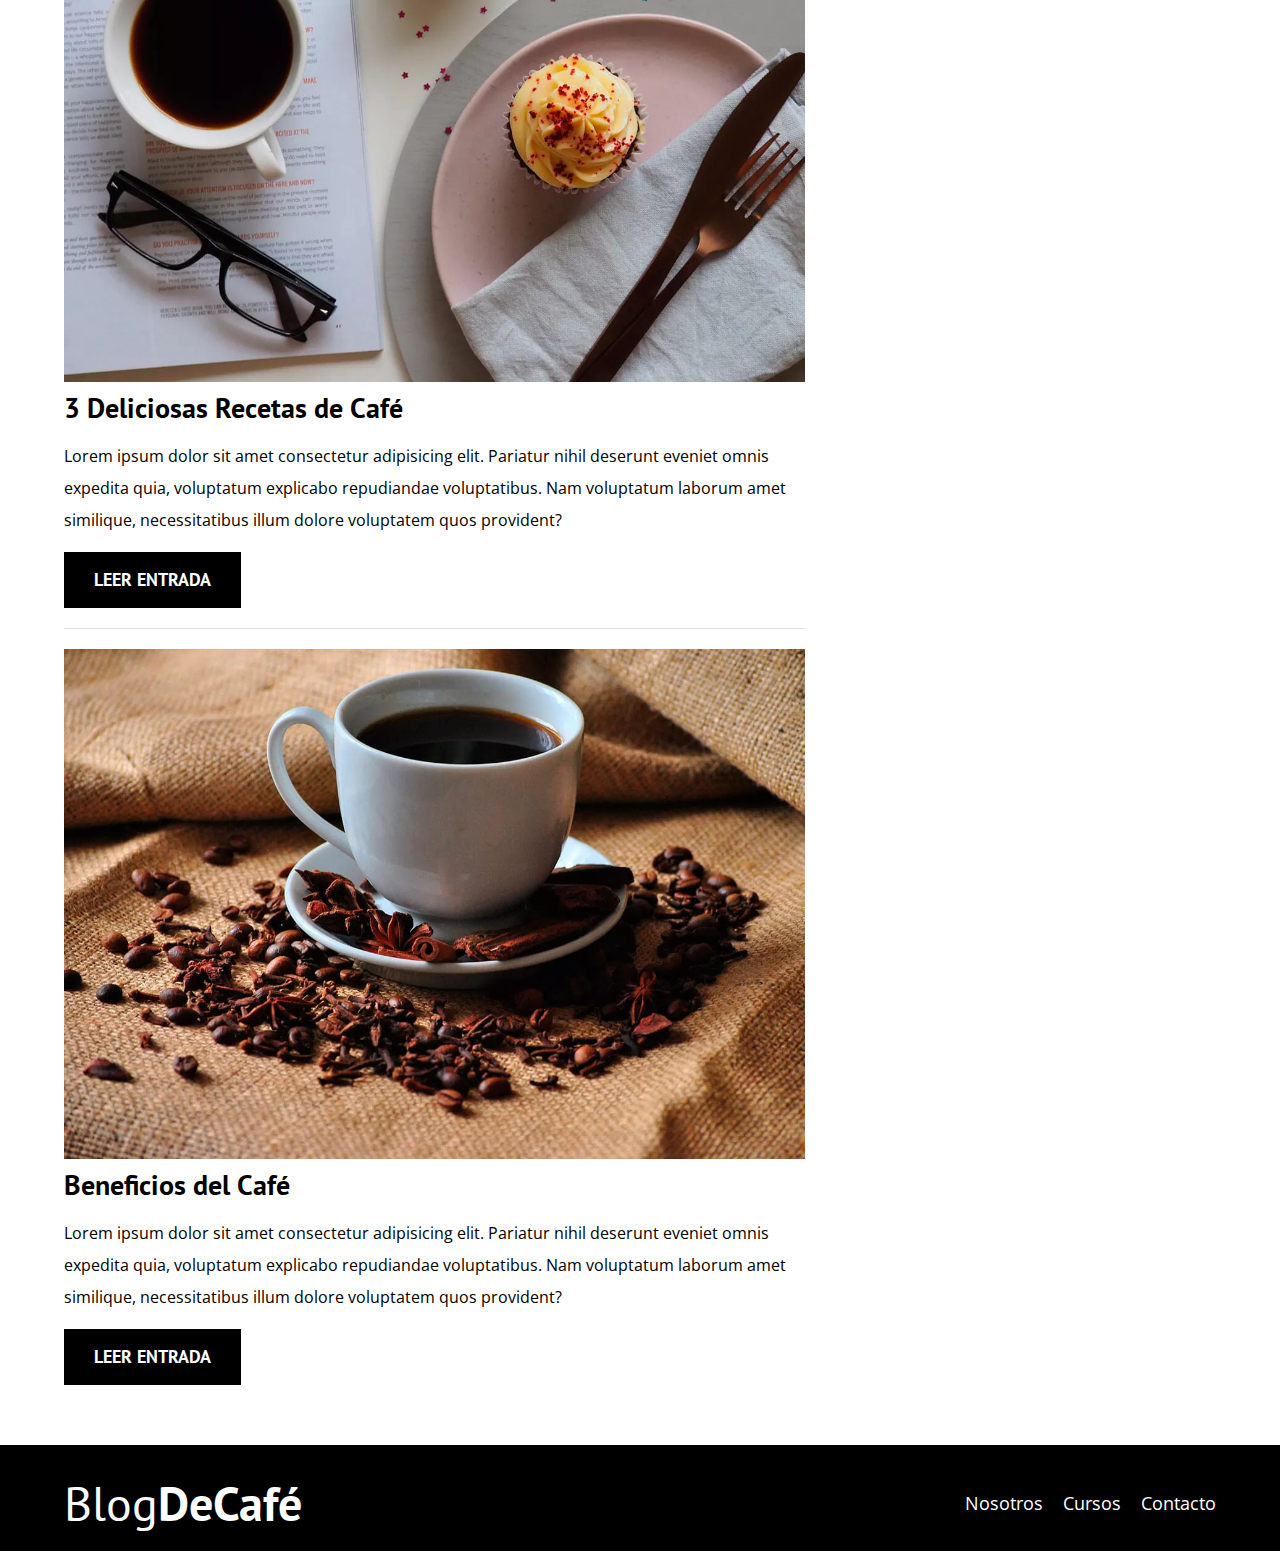
==== commit 9c9de5e7: "Se mejoró el SEO de nuestro sitio web" ====
--- a/index.html
+++ b/index.html
@@ -5,6 +5,8 @@
     <meta http-equiv="X-UA-Compatible" content="IE=edge">
     <meta name="viewport" content="width=device-width, initial-scale=1.0">
     <title>It's Coffee Time!</title>
+    <meta name="description" content="Página web de blog de café">
+
     <link rel="preconnect" href="https://fonts.googleapis.com">
     <link rel="preconnect" href="https://fonts.gstatic.com" crossorigin>
 
@@ -43,7 +45,7 @@
     <div class="container main-content">
         <main class="blog">
             <h3>Nuestro Blog</h3>
-            
+
             <article class="entry">
                 <div class="entry__image">
                     <picture>
@@ -95,13 +97,13 @@
                     <h4 class="no-margin">Técnicas de Extracción de Café</h4>
                     <p class="course-widget__label">Precio: <span class="course-widget__info">Gratis</span></p>
                     <p class="course-widget__label">Cupo: <span class="course-widget__info">20</span></p>
-                    <a href="entrada.html" class="button secondary--button">Más Información</a>
+                    <a href="entrada.html" class="button secondary--button">Más Información Sobre Nuestros Cursos</a>
                 </li>
                 <li class="course-widget">
                     <h4 class="no-margin">4 Recetas de Café para Principiantes</h4>
                     <p class="course-widget__label">Precio: <span class="course-widget__info">Gratis</span></p>
                     <p class="course-widget__label">Cupo: <span class="course-widget__info">20</span></p>
-                    <a href="entrada.html" class="button secondary--button">Más Información</a>
+                    <a href="entrada.html" class="button secondary--button">Más Información Sobre Nuestros Cursos</a>
                 </li>
             </ul>
         </aside>
